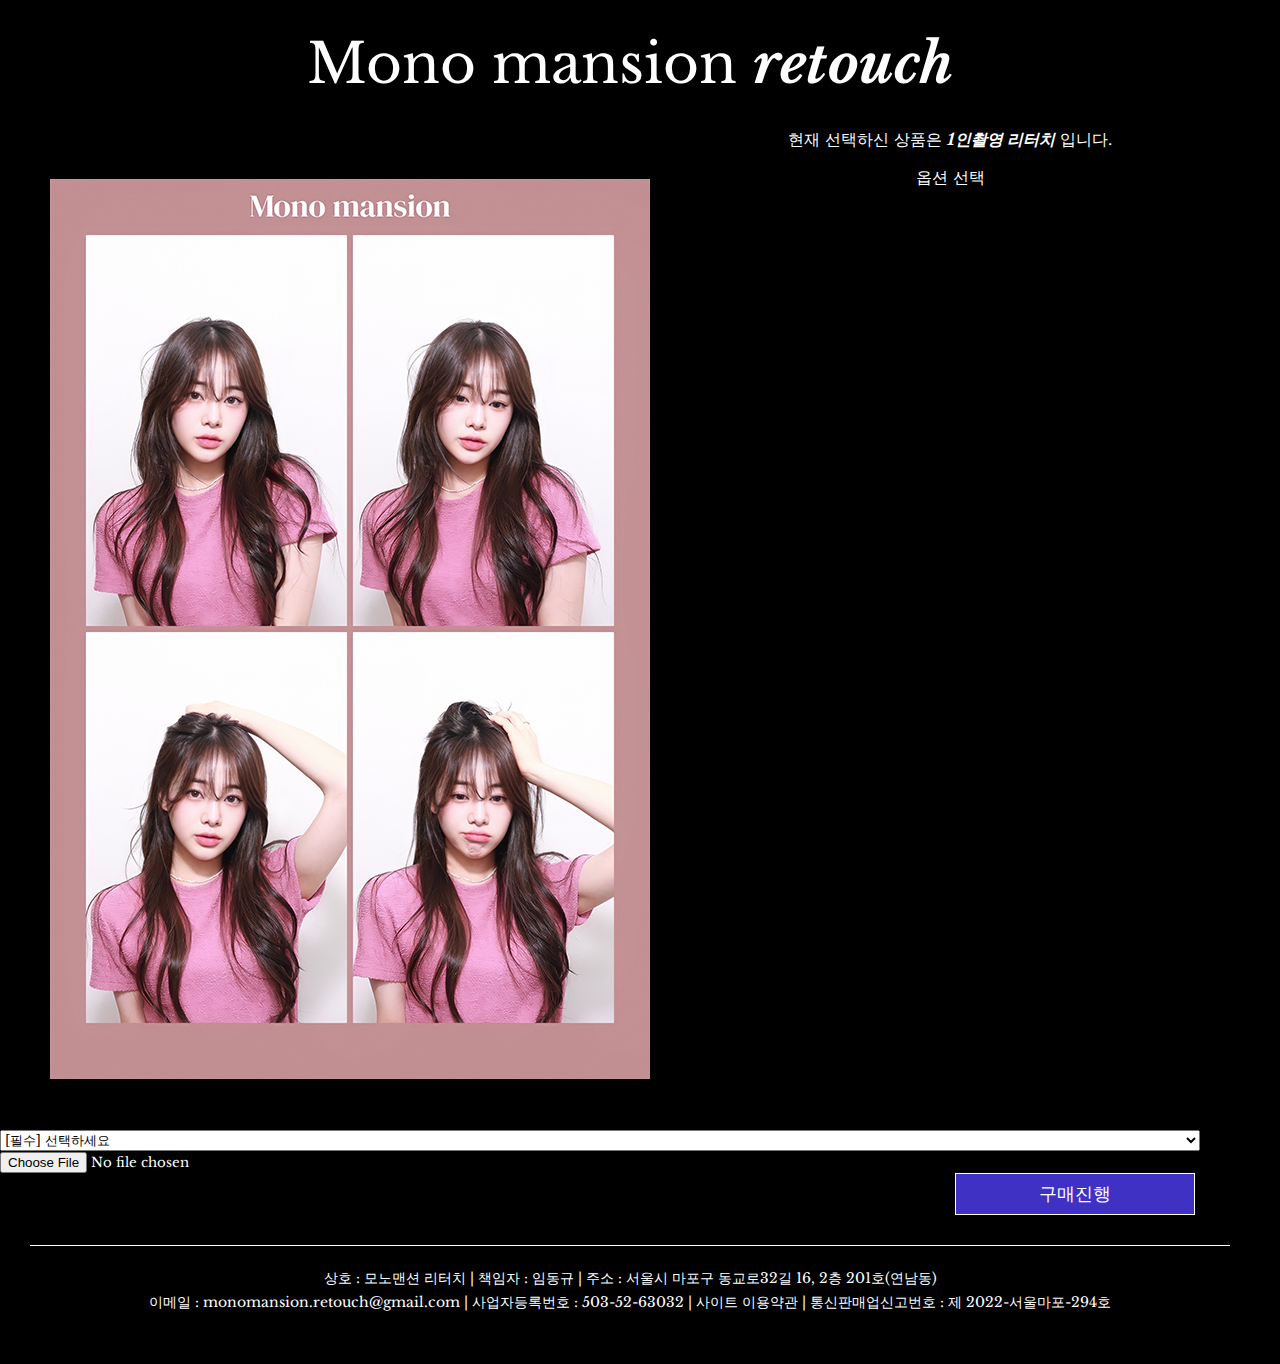
==== order_1.html @ 55bfaa74 "두번째 커밋" ====
<!DOCTYPE html>
<html lang="ko">

<head>
    <meta charset="UTF-8">
    <meta http-equiv="X-UA-Compatible" content="IE=edge">
    <meta name="viewport" content="width=device-width, initial-scale=1.0">
    <title>1인촬영 리터치 > 리터치 | 모노맨션 리터치</title>

    <link rel="stylesheet" href="./style.css">
    <link rel="preconnect" href="https://fonts.googleapis.com">
    <link rel="preconnect" href="https://fonts.gstatic.com" crossorigin>
    <link href="https://fonts.googleapis.com/css2?family=Libre+Baskerville:ital@0;1&display=swap" rel="stylesheet">
</head>

<body>
    <header class="hd">
        <div class="mono_head">
            Mono mansion
            <b>retouch</b>
        </div>
    </header>

    <section class="sec">
        <div class="order_form">
            <form name="order" method="post" enctype="utf-8">
                <div id="pic">
                    <a href="http://www.monomansion.com/shop/largeimage.php?it_id=1659959120&no=1"><img
                            src="./order1.png"></a>
                </div>
                <p class="order_ment">
                    현재 선택하신 상품은
                    <b>1인촬영 리터치</b>
                    입니다.
                </p>
                <div class="input">
                    <label for="option_1">옵션 선택</label>
                    <select class="option_1">
                        <option value>[필수] 선택하세요</option>
                        <option value="기본보정,0,9894">기본보정&nbsp;5,000원</option>
                        <option value="고급보정,5000,9894">고급보정&nbsp;10,000원</option>
                    </select>
                    <input type="file" name="work_file" required>
                </div>
                <button type="submit" onclick="document.pressed=this.value;" value="구매진행"
                    class="input_button">구매진행</button>
            </form>
        </div>
    </section>

    <footer id="ft">
        상호 : 모노맨션 리터치 | 책임자 : 임동규 | 주소 : 서울시 마포구 동교로32길 16, 2층 201호(연남동)<br>
        이메일 : monomansion.retouch@gmail.com | 사업자등록번호 : 503-52-63032 | <a href="#">사이트 이용약관</a> | 통신판매업신고번호 : 제
        2022-서울마포-294호
    </footer>
</body>

</html>
---- style.css ----
* {
    width: 1200px;
    box-sizing: border-box;
    font-family: 'Libre Baskerville', serif;
}

a {
    color: #fff;
    text-decoration: none;
}

b {
    font-style: italic;
}

body {
    display: block;
    margin: 0;
    padding: 0;
    text-align: center;
    background: #000;
    color: #fff;
}

.mono_head {
    padding: 15px;
    font-size: 55px;
    margin: 15px 30px;
}


.mono_order li {
    font-size:xx-large;
    text-align: center;
    width: 50%;
    float: left;
    padding: 15px 0 0 60px;
}

.mono_order li:hover {
    color: #fff;
    box-shadow:0px 0px 30px #252525;
}

.mono_order li:last-child{
    padding: 15px 0 0 0;
}

.mono_order img {
    width: 100%;
}

.mono_order::after {
    content: "";
    display: block;
    clear: both;
}

ul {
    list-style: none;
    padding:0;
}

.mono_main {
    padding: 0 30px;
    width: 100%;
    display: flex;
    flex-wrap: wrap;
}

.mono_main a:hover {
    background: #252525;
    
}

.mono_main li:hover {
    border-bottom: 5px solid #fff;
}

.mono_main a {
    width: 1200px;
    font-size: 48px;
    padding: 70px 0;
}

.alert {
    text-align: start;
    padding: 50px;
    font-size: larger;
}

button {
    border: 1px solid #fff;
    background-color: #000;
    color:#fff;
    padding: 8px 0;
    width: 20%;
    margin-left: 950px;
    font-size: large;
}

.question {
    background-color: #fff;
    padding: 500px;
    margin-left: 30px;
}

footer {
    line-height: 24px;
    margin: 30px;
    padding: 20px;
    font-size: 14px;
    border-top: 1px solid #fff;
}

.input_button {
    background: #3f31c3;
}

#pic img {
    width: 50%;   
    float: left;
    margin: 50px;
}
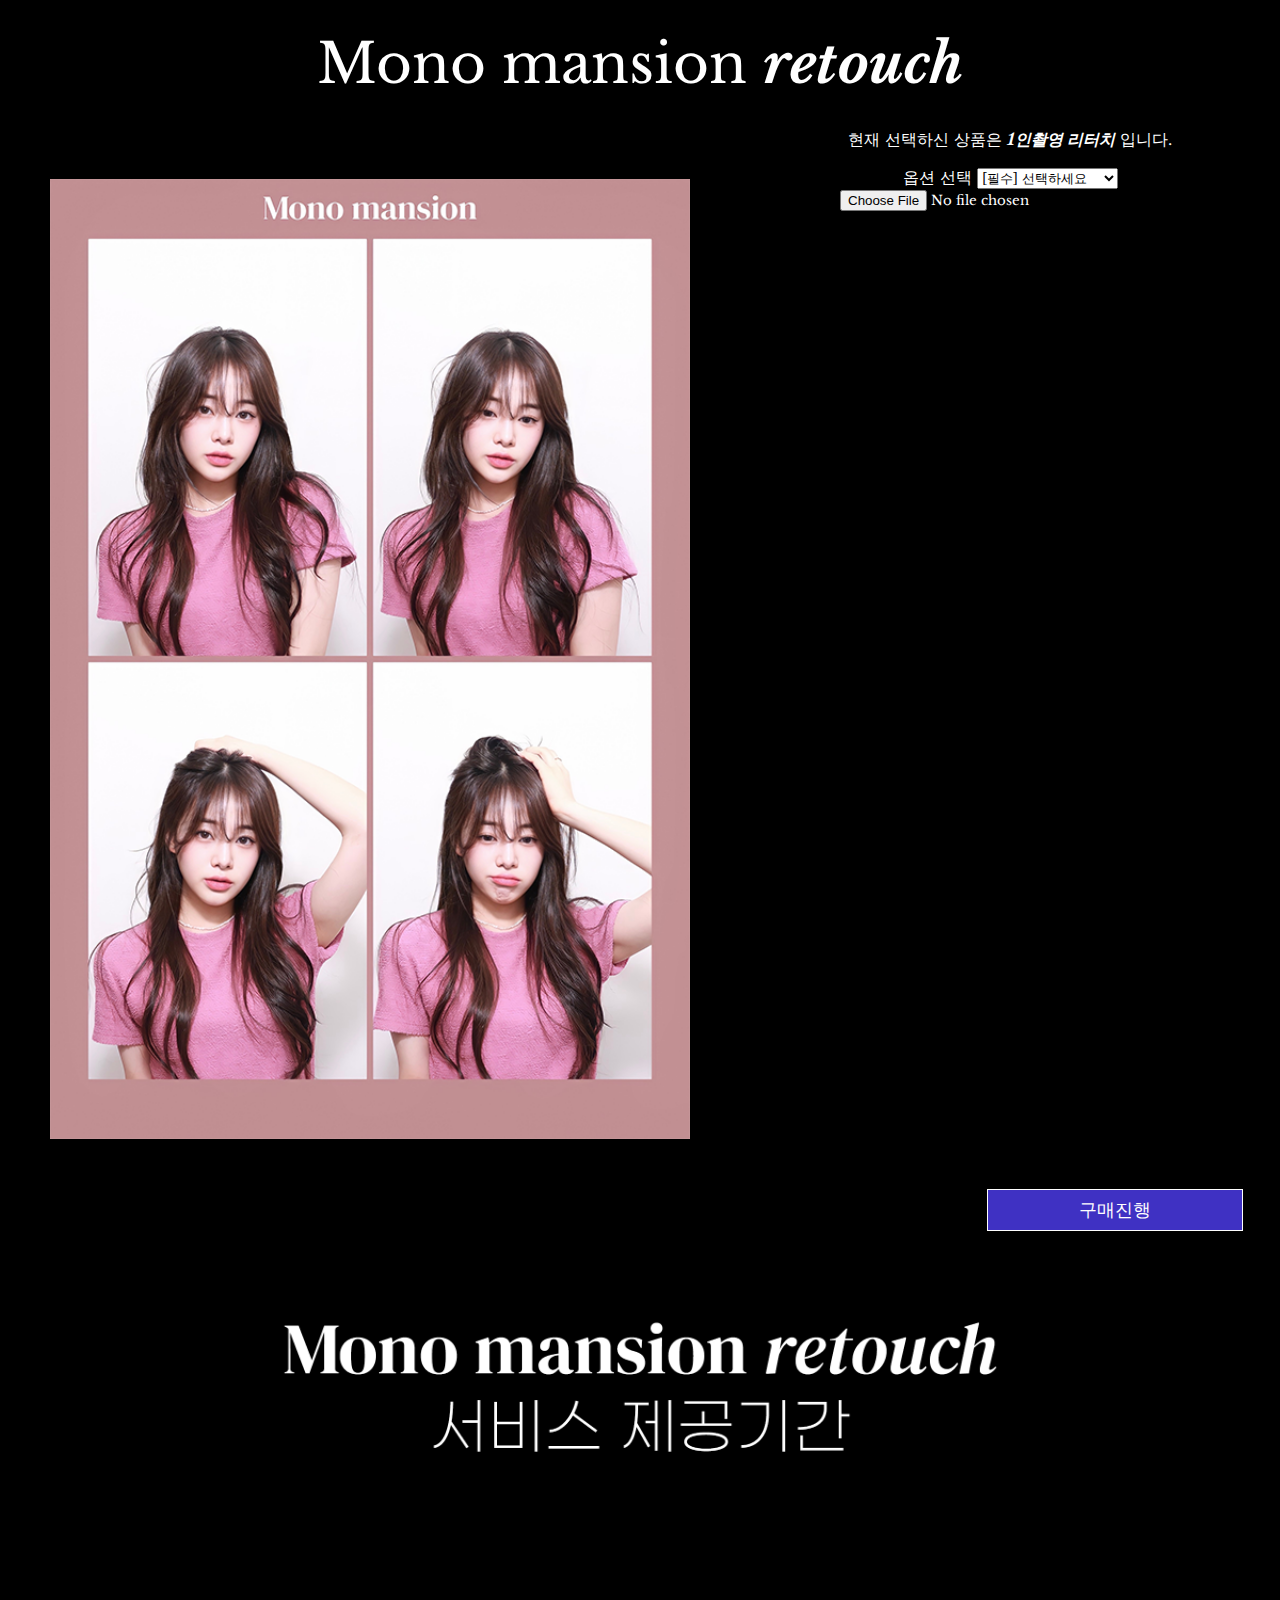
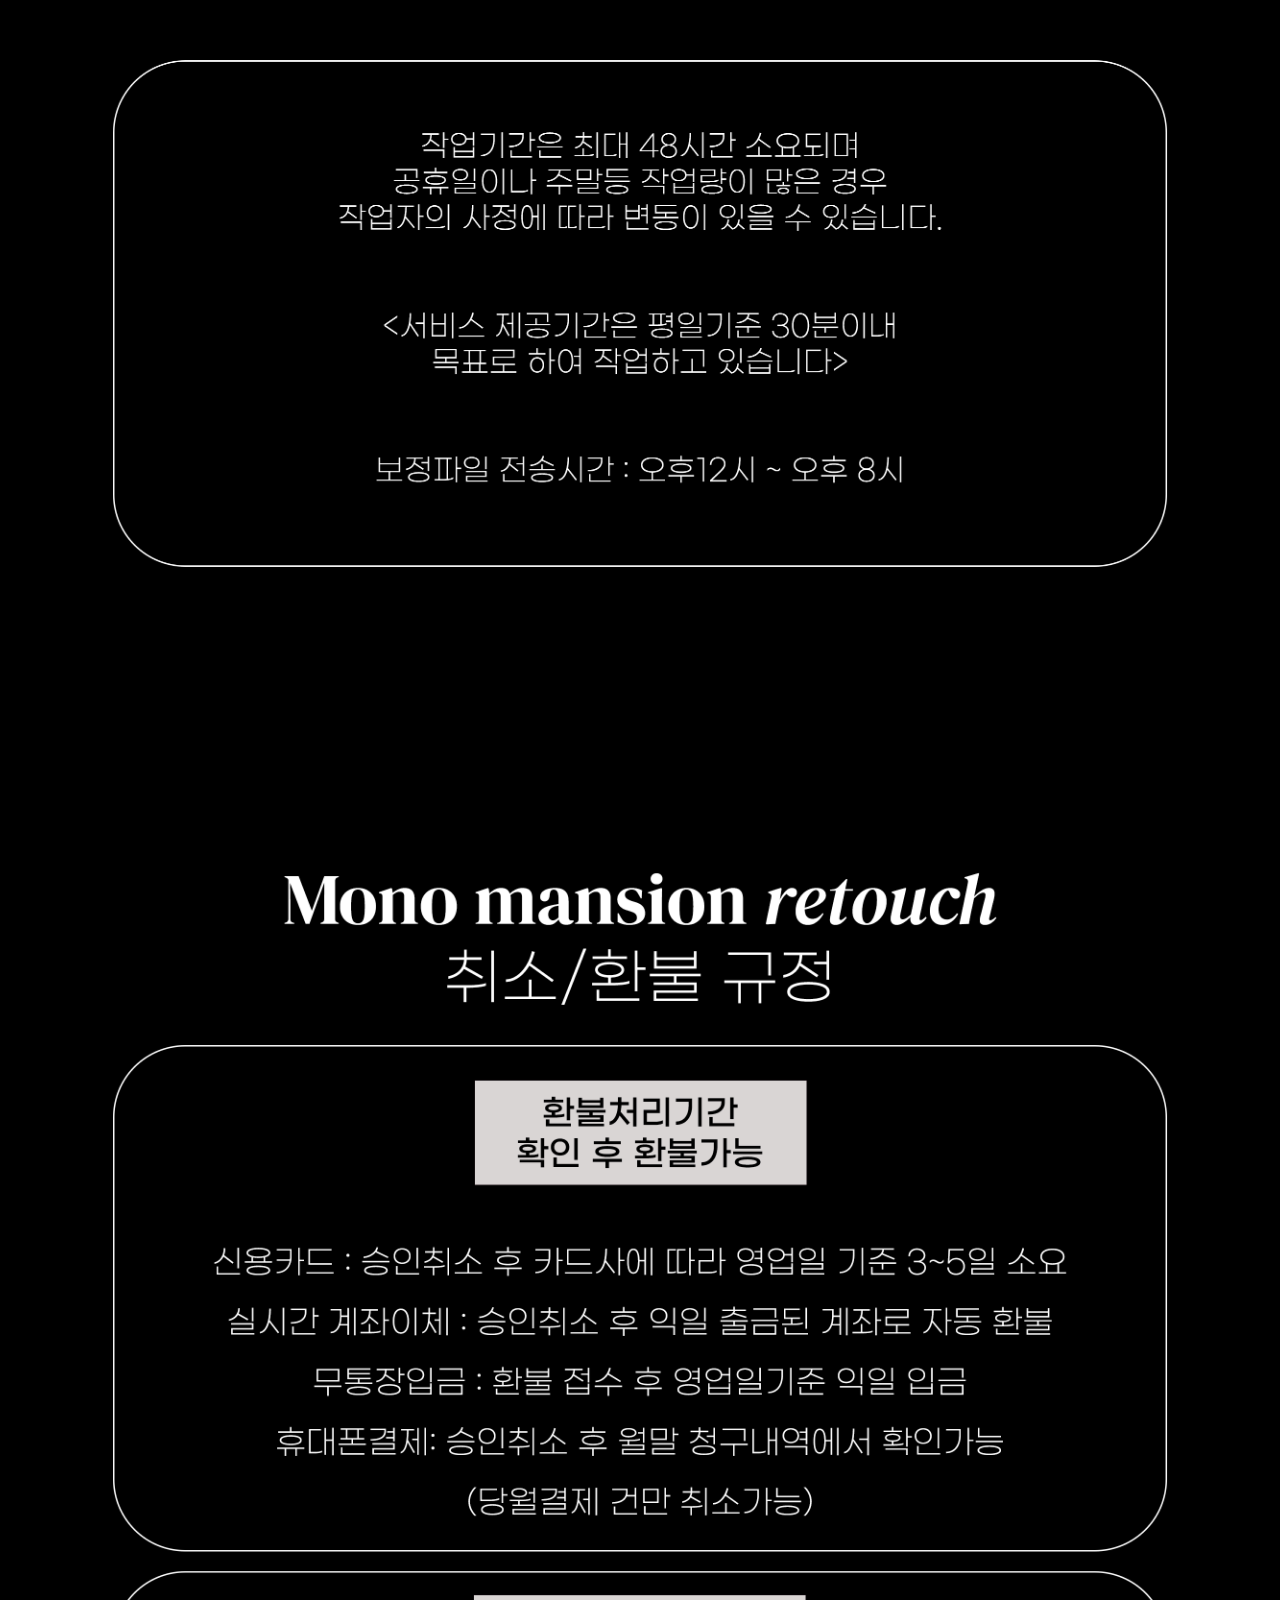
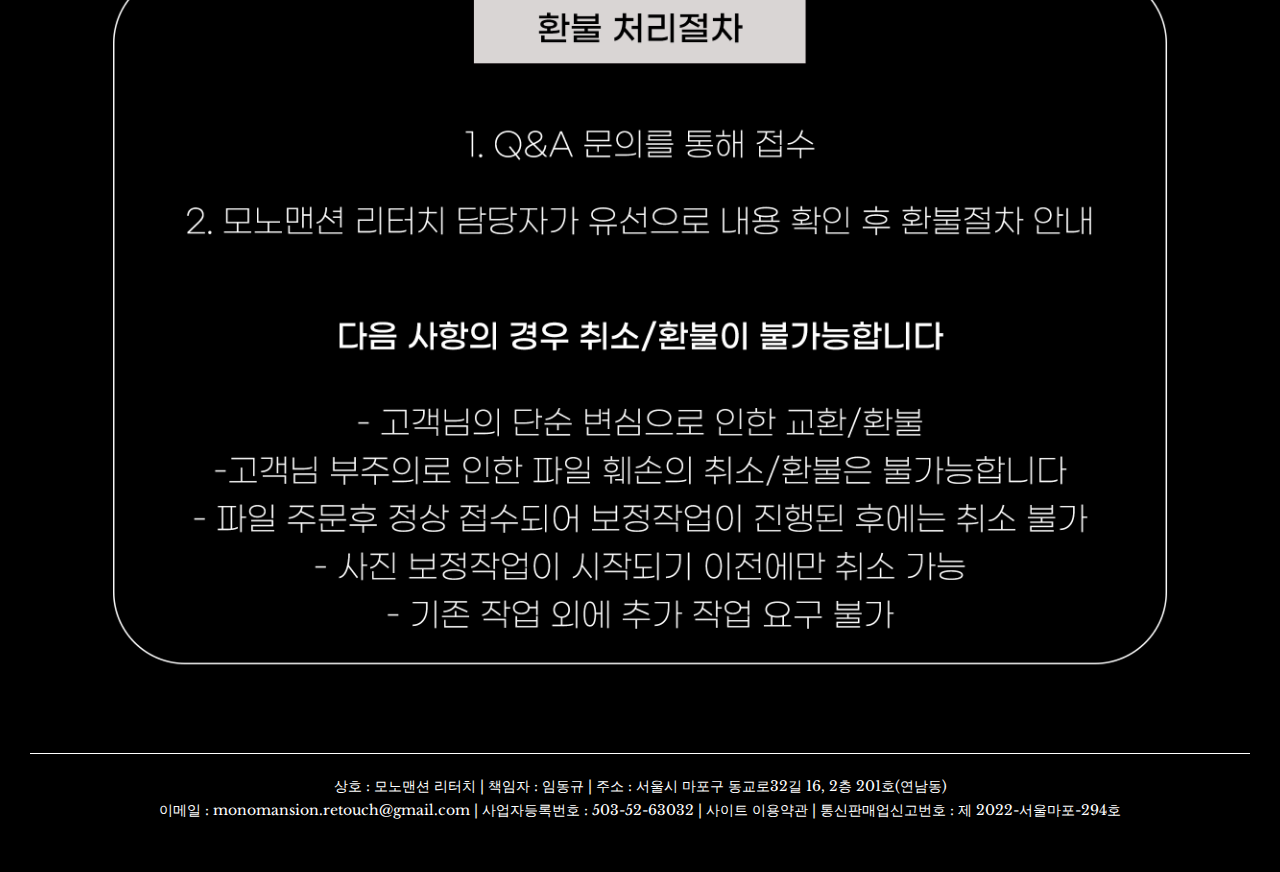
==== commit e2aa98bd: "첫화면 hover 수정 & order창 수정" ====
--- a/order_1.html
+++ b/order_1.html
@@ -16,8 +16,10 @@
 <body>
     <header class="hd">
         <div class="mono_head">
+            <a href=index.html>
             Mono mansion
             <b>retouch</b>
+            </a>
         </div>
     </header>
 
@@ -45,6 +47,8 @@
                 <button type="submit" onclick="document.pressed=this.value;" value="구매진행"
                     class="input_button">구매진행</button>
             </form>
+            <img id="one" src="./101.jpg">
+            <img id="two" src="./102.jpg">
         </div>
     </section>
 
--- a/style.css
+++ b/style.css
@@ -1,5 +1,4 @@
 * {
-    width: 1200px;
     box-sizing: border-box;
     font-family: 'Libre Baskerville', serif;
 }
@@ -14,6 +13,8 @@
 }
 
 body {
+    width: 100%;
+    height: 100%;
     display: block;
     margin: 0;
     padding: 0;
@@ -62,7 +63,7 @@
 }
 
 .mono_main {
-    padding: 0 30px;
+    padding: 0;
     width: 100%;
     display: flex;
     flex-wrap: wrap;
@@ -70,15 +71,12 @@
 
 .mono_main a:hover {
     background: #252525;
-    
-}
-
-.mono_main li:hover {
-    border-bottom: 5px solid #fff;
+    text-decoration: underline;
+    text-underline-position: under;
 }
 
 .mono_main a {
-    width: 1200px;
+    width: 100%;
     font-size: 48px;
     padding: 70px 0;
 }
@@ -101,8 +99,8 @@
 
 .question {
     background-color: #fff;
-    padding: 500px;
-    margin-left: 30px;
+    padding: 300px;
+    margin: 100px;
 }
 
 footer {
@@ -121,4 +119,12 @@
     width: 50%;   
     float: left;
     margin: 50px;
+}
+
+#one {
+    width: 90%;
+}
+
+#two {
+    width: 90%;
 }